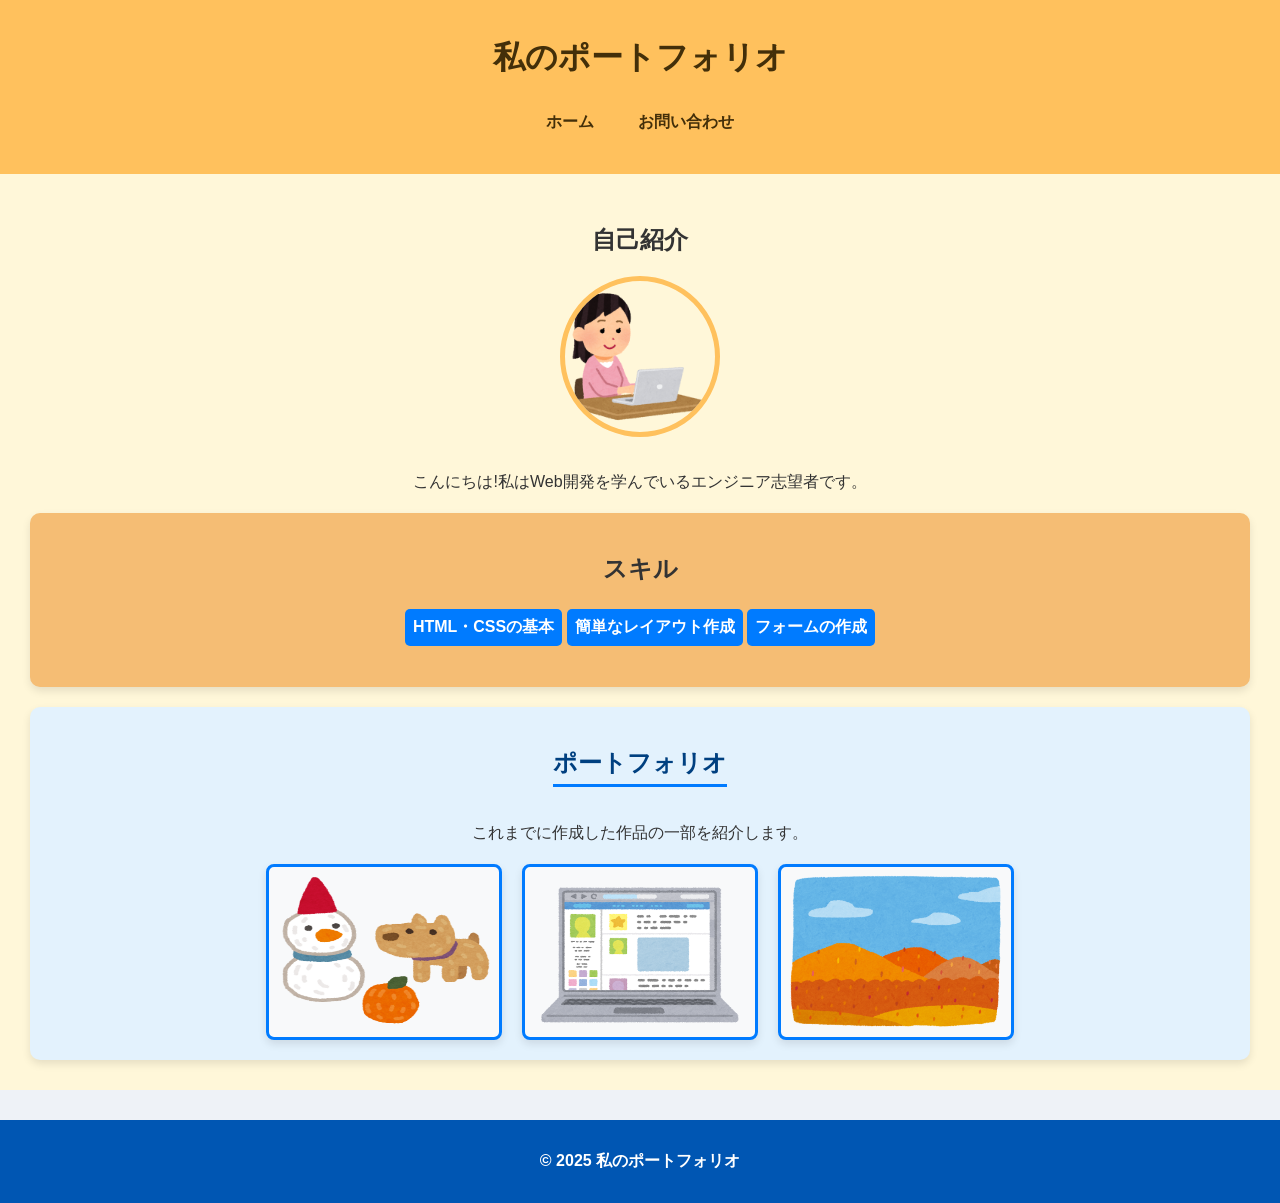
==== index.html @ 8aaa8f47 "week4課題" ====
<!-- index.html -->
<!DOCTYPE html>
<html lang="ja">
<head>
    <meta charset="UTF-8">
    <meta name="viewport" content="width=device-width, initial-scale=1.0">
    <title>ポートフォリオ</title>
    <link rel="stylesheet" href="css/style.css">
</head>
<body>
    <header>
        <h1>私のポートフォリオ</h1>
        <nav>
            <ul class="nav-list">
                <li><a href="index.html">ホーム</a></li>
                <li><a href="css/contact.html">お問い合わせ</a></li>
            </ul>
        </nav>
    </header>
    <main>
        <section class="profile">
            <h2>自己紹介</h2>
            <img src="css/computer07_woman.png" alt="プロフィール写真" class="profile-img">
            <p>こんにちは!私はWeb開発を学んでいるエンジニア志望者です。</p>
        </section>
        <section class="skills">
            <h2>スキル</h2>
            <ul class="skill-list" style="list-style: none; padding: 0;">
                <li>HTML・CSSの基本</li>
                <li>簡単なレイアウト作成</li>
                <li>フォームの作成</li>
            </ul>
        </section>
        <section class="portfolio">
            <h2>ポートフォリオ</h2>
            <p>これまでに作成した作品の一部を紹介します。</p>
            <div class="portfolio-items">
                <img src="css/syugei_youmou_felt_doll.png" alt="作品1">
                <img src="css/computer_internet_sns.png" alt="作品2">
                <img src="css/yama_fukei_aki.png" alt="作品3">
            </div>
        </section>
    </main>
    <footer>
        <p>&copy; 2025 私のポートフォリオ</p>
    </footer>
</body>
</html>
---- css/style.css ----
body {
    font-family: Arial, sans-serif;
    margin: 0;
    padding: 0;
    background-color: #eef2f7;
    color: #333;
}

header {
    background-color: #ffc15d;
    color: #432f09;
    padding: 15px 0;
    text-align: center;
}

.nav-list {
    list-style: none;
    padding: 10px;
    text-align: center;
}

.nav-list li {
    display: inline;
    margin: 0 20px;
}

.nav-list li a {
    color: #432f09;
    text-decoration: none;
    font-weight: bold;
}

main {
    padding: 30px;
    text-align: center;
    background-color: #fff7d9;
}

.profile-img {
    width: 150px;
    border-radius: 50%;
    margin-bottom: 15px;
    border: 5px solid #ffc15d;
}

.skills {
    background-color: #f5bd74;
    padding: 20px;
    border-radius: 10px;
    margin-top: 20px;
    box-shadow: 0px 4px 8px rgba(0, 0, 0, 0.1);
}

.skill-list {
    list-style: none;
    padding: 0;
    font-weight: bold;
    color: #f34f4f;
}

.skill-list li {
    background: #007bff;
    color: white;
    padding: 8px;
    margin: 5px 0;
    border-radius: 5px;
    display: inline-block;
}

.portfolio {
    background-color: #e3f2fd;
    padding: 20px;
    border-radius: 10px;
    margin-top: 20px;
    box-shadow: 0px 4px 8px rgba(0, 0, 0, 0.1);
}

.portfolio h2 {
    color: #004080;
    border-bottom: 3px solid #007bff;
    display: inline-block;
    padding-bottom: 5px;
}

.portfolio-items {
    display: flex;
    justify-content: center;
    gap: 20px;
    margin-top: 20px;
}

.portfolio-items img {
    width: 220px;
    height: 160px;
    border-radius: 8px;
    border: 3px solid #007bff;
    background-color: #f8f9fa;
    padding: 5px;
    box-shadow: 0px 4px 8px rgba(0, 0, 0, 0.1);
}

.contact-form {
    max-width: 400px;
    margin: auto;
    background: white;
    padding: 20px;
    border-radius: 8px;
    box-shadow: 0px 0px 10px rgba(0, 0, 0, 0.2);
}

label, input, textarea, button {
    display: block;
    width: 100%;
    margin-bottom: 12px;
}

button {
    background-color: #0056b3;
    color: white;
    padding: 12px;
    border: none;
    border-radius: 5px;
    cursor: pointer;
    font-size: 16px;
}

footer {
    text-align: center;
    padding: 15px;
    background-color: #0056b3;
    color: white;
    margin-top: 30px;
    font-weight: bold;
}
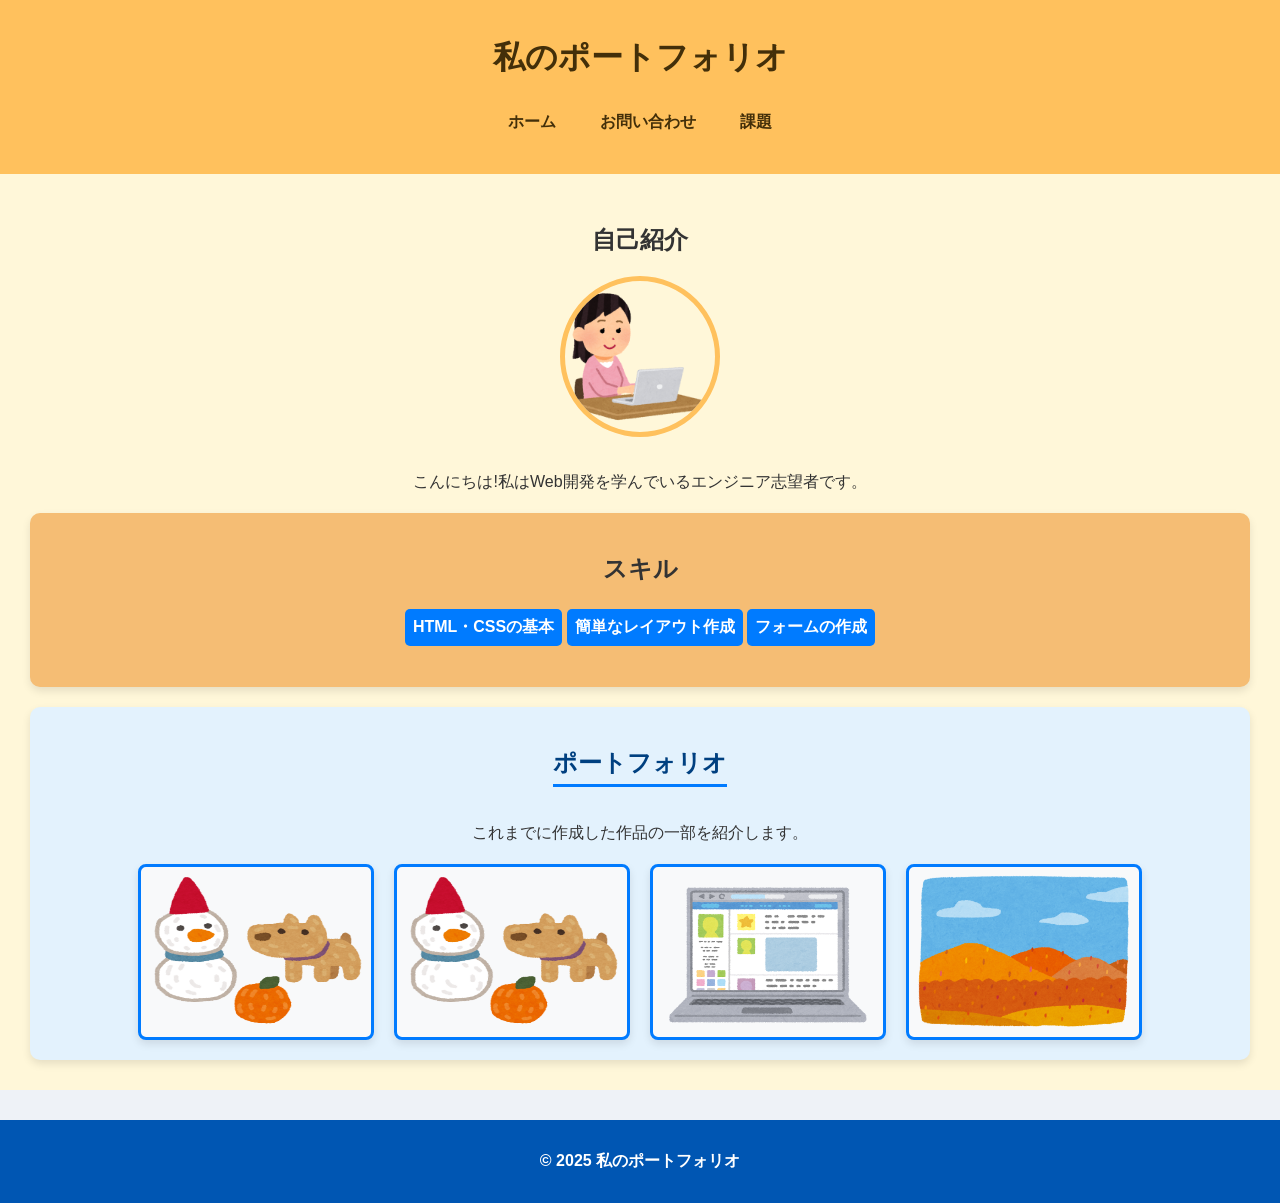
==== commit 6c8035f7: "1_4課題" ====
--- a/index.html
+++ b/index.html
@@ -5,7 +5,7 @@
     <meta charset="UTF-8">
     <meta name="viewport" content="width=device-width, initial-scale=1.0">
     <title>ポートフォリオ</title>
-    <link rel="stylesheet" href="css/style.css">
+    <link rel="stylesheet" href="start_folder/css/style.css">
 </head>
 <body>
     <header>
@@ -13,14 +13,15 @@
         <nav>
             <ul class="nav-list">
                 <li><a href="index.html">ホーム</a></li>
-                <li><a href="css/contact.html">お問い合わせ</a></li>
+                <li><a href="start_folder/contact.html">お問い合わせ</a></li>
+                <li><a href="start_folder/work.html">課題</a></li>
             </ul>
         </nav>
     </header>
     <main>
         <section class="profile">
             <h2>自己紹介</h2>
-            <img src="css/computer07_woman.png" alt="プロフィール写真" class="profile-img">
+            <img src="start_folder/img/profile.png" alt="プロフィール写真" class="profile-img">
             <p>こんにちは!私はWeb開発を学んでいるエンジニア志望者です。</p>
         </section>
         <section class="skills">
@@ -35,9 +36,10 @@
             <h2>ポートフォリオ</h2>
             <p>これまでに作成した作品の一部を紹介します。</p>
             <div class="portfolio-items">
-                <img src="css/syugei_youmou_felt_doll.png" alt="作品1">
-                <img src="css/computer_internet_sns.png" alt="作品2">
-                <img src="css/yama_fukei_aki.png" alt="作品3">
+                <img src="start_folder/img/syugei_youmou_felt_doll.png" alt="作品1">
+                <img src="start_folder/img/work1.png" alt="作品3">
+                <img src="start_folder/img/work2.png" alt="作品2">
+                <img src="start_folder/img/work3.png" alt="作品3">
             </div>
         </section>
     </main>
--- a/start_folder/css/style.css
+++ b/start_folder/css/style.css
@@ -0,0 +1,134 @@
+body {
+    font-family: Arial, sans-serif;
+    margin: 0;
+    padding: 0;
+    background-color: #eef2f7;
+    color: #333;
+}
+
+header {
+    background-color: #ffc15d;
+    color: #432f09;
+    padding: 15px 0;
+    text-align: center;
+}
+
+.nav-list {
+    list-style: none;
+    padding: 10px;
+    text-align: center;
+}
+
+.nav-list li {
+    display: inline;
+    margin: 0 20px;
+}
+
+.nav-list li a {
+    color: #432f09;
+    text-decoration: none;
+    font-weight: bold;
+}
+
+main {
+    padding: 30px;
+    text-align: center;
+    background-color: #fff7d9;
+}
+
+.profile-img {
+    width: 150px;
+    border-radius: 50%;
+    margin-bottom: 15px;
+    border: 5px solid #ffc15d;
+}
+
+.skills {
+    background-color: #f5bd74;
+    padding: 20px;
+    border-radius: 10px;
+    margin-top: 20px;
+    box-shadow: 0px 4px 8px rgba(0, 0, 0, 0.1);
+}
+
+.skill-list {
+    list-style: none;
+    padding: 0;
+    font-weight: bold;
+    color: #f34f4f;
+}
+
+.skill-list li {
+    background: #007bff;
+    color: white;
+    padding: 8px;
+    margin: 5px 0;
+    border-radius: 5px;
+    display: inline-block;
+}
+
+.portfolio {
+    background-color: #e3f2fd;
+    padding: 20px;
+    border-radius: 10px;
+    margin-top: 20px;
+    box-shadow: 0px 4px 8px rgba(0, 0, 0, 0.1);
+}
+
+.portfolio h2 {
+    color: #004080;
+    border-bottom: 3px solid #007bff;
+    display: inline-block;
+    padding-bottom: 5px;
+}
+
+.portfolio-items {
+    display: flex;
+    justify-content: center;
+    gap: 20px;
+    margin-top: 20px;
+}
+
+.portfolio-items img {
+    width: 220px;
+    height: 160px;
+    border-radius: 8px;
+    border: 3px solid #007bff;
+    background-color: #f8f9fa;
+    padding: 5px;
+    box-shadow: 0px 4px 8px rgba(0, 0, 0, 0.1);
+}
+
+.contact-form {
+    max-width: 400px;
+    margin: auto;
+    background: white;
+    padding: 20px;
+    border-radius: 8px;
+    box-shadow: 0px 0px 10px rgba(0, 0, 0, 0.2);
+}
+
+label, input, textarea, button {
+    display: block;
+    width: 100%;
+    margin-bottom: 12px;
+}
+
+button {
+    background-color: #0056b3;
+    color: white;
+    padding: 12px;
+    border: none;
+    border-radius: 5px;
+    cursor: pointer;
+    font-size: 16px;
+}
+
+footer {
+    text-align: center;
+    padding: 15px;
+    background-color: #0056b3;
+    color: white;
+    margin-top: 30px;
+    font-weight: bold;
+}
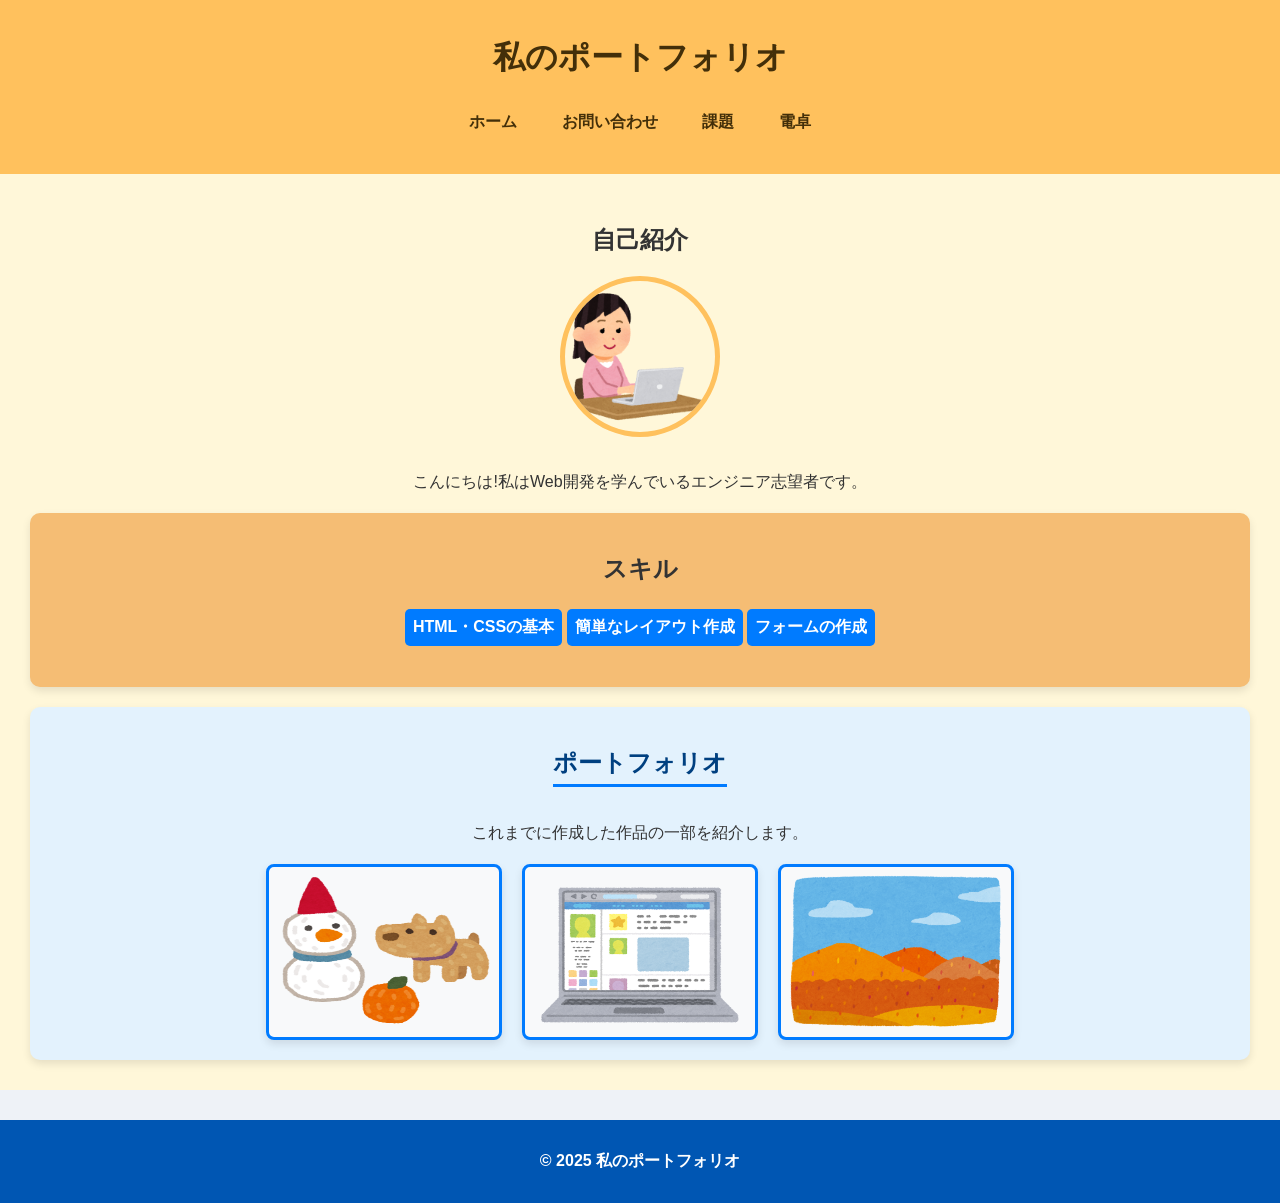
==== commit f42def04: "電卓の作成" ====
--- a/index.html
+++ b/index.html
@@ -15,6 +15,7 @@
                 <li><a href="index.html">ホーム</a></li>
                 <li><a href="start_folder/contact.html">お問い合わせ</a></li>
                 <li><a href="start_folder/work.html">課題</a></li>
+                <li><a href="start_folder/calculate.html">電卓</a></li>
             </ul>
         </nav>
     </header>
@@ -36,7 +37,6 @@
             <h2>ポートフォリオ</h2>
             <p>これまでに作成した作品の一部を紹介します。</p>
             <div class="portfolio-items">
-                <img src="start_folder/img/syugei_youmou_felt_doll.png" alt="作品1">
                 <img src="start_folder/img/work1.png" alt="作品3">
                 <img src="start_folder/img/work2.png" alt="作品2">
                 <img src="start_folder/img/work3.png" alt="作品3">
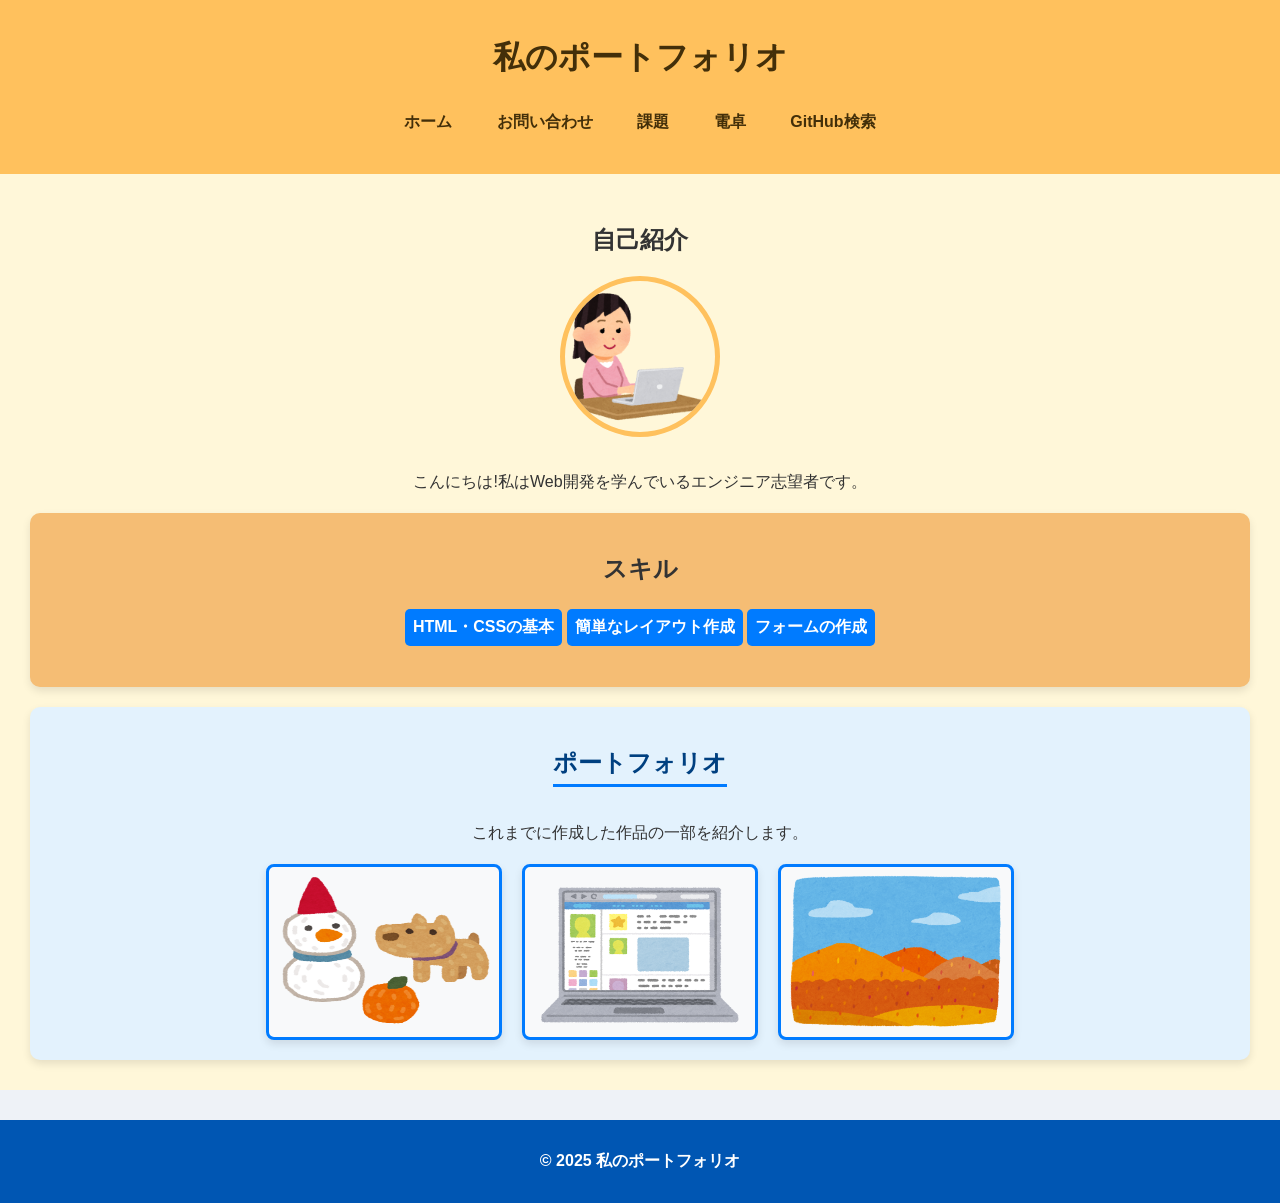
==== commit 446cfb40: "GitHub検索の追加" ====
--- a/index.html
+++ b/index.html
@@ -16,6 +16,7 @@
                 <li><a href="start_folder/contact.html">お問い合わせ</a></li>
                 <li><a href="start_folder/work.html">課題</a></li>
                 <li><a href="start_folder/calculate.html">電卓</a></li>
+                <li><a href="start_folder/github.html">GitHub検索</a></li>
             </ul>
         </nav>
     </header>
